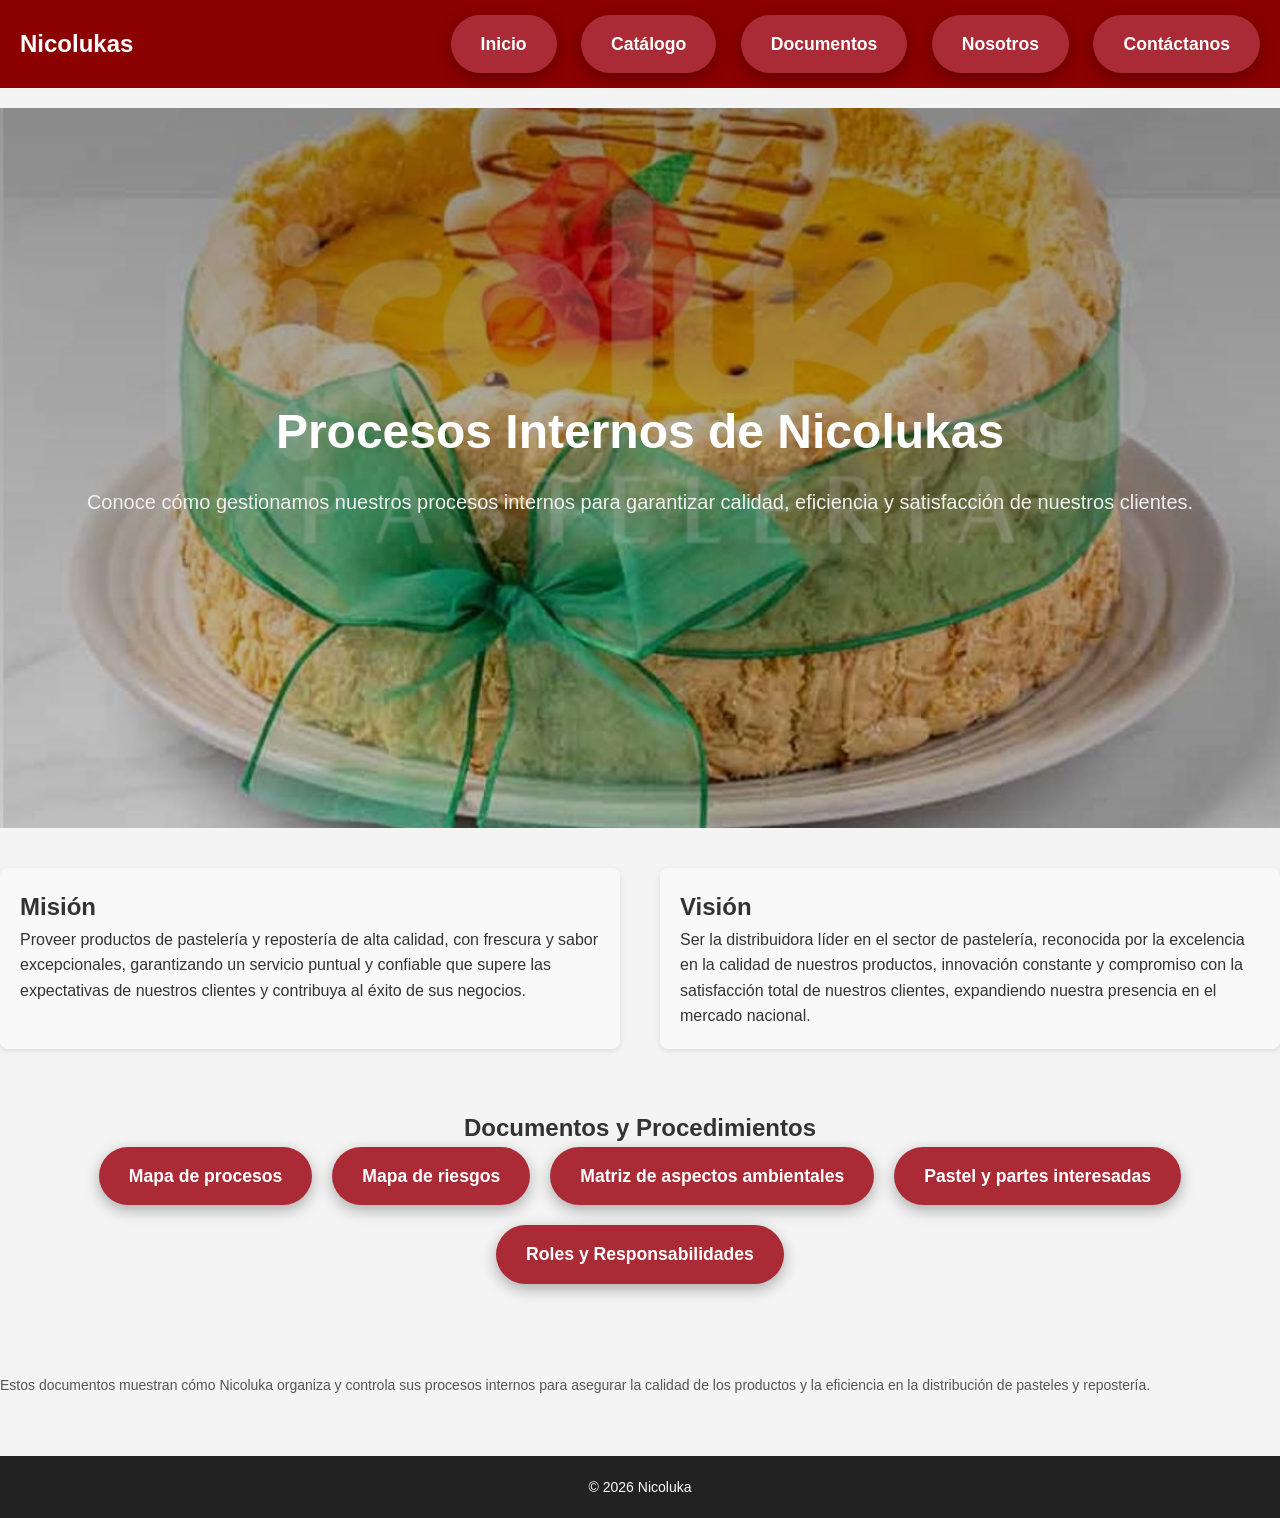
==== documentos.html @ bf9390b3 "primer commit" ====
<!DOCTYPE html>
<html lang="es">

<head>
  <meta charset="UTF-8">
  <meta name="viewport" content="width=device-width, initial-scale=1.0">
  <title>Documentos | Nicolukas</title>
  <link rel="stylesheet" href="styles.css">
</head>

<body>

<!-- HEADER -->
<header>
  <div class="nav">
    <h2>Nicolukas</h2>
<nav>
  <a href="index.html"target="_blank" rel="noopener noreferrer" class="boton-externo">Inicio</a> <!-- Sin clase -->
  <a href="https://nicolukas.com/catalogo/" target="_blank" rel="noopener noreferrer" class="boton-externo">Catálogo</a>
  <a href="documentos.html"target="_blank" rel="noopener noreferrer" class="boton-externo">Documentos</a> <!-- Sin clase -->
  <a href="https://nicolukas.com/" target="_blank" rel="noopener noreferrer" class="boton-externo">Nosotros</a>
  <a href="https://nicolukas.com/contactanos/" target="_blank" rel="noopener noreferrer" class="boton-externo">Contáctanos</a>
</nav>
  </div>
</header>

<!-- HERO -->
<section class="hero">

  <div class="hero-slider">
    <img src="img/3.jpg" class="slide active">
    <img src="img/4.jpg" class="slide">
    <img src="img/6.jpg" class="slide">
  </div>

  <div class="hero-content">
    <h1>Procesos Internos de Nicolukas</h1>
    <p>
      Conoce cómo gestionamos nuestros procesos internos para garantizar calidad,
      eficiencia y satisfacción de nuestros clientes.
    </p>
  </div>

</section>

<section class="seccion-mision-vision">
  <div class="seccion">
    <h2>Misión</h2>
    <p>
      Proveer productos de pastelería y repostería de alta calidad, con frescura y sabor excepcionales,
      garantizando un servicio puntual y confiable que supere las expectativas de nuestros clientes y
      contribuya al éxito de sus negocios.
    </p>
  </div>

  <div class="seccion">
    <h2>Visión</h2>
    <p>
      Ser la distribuidora líder en el sector de pastelería, reconocida por la excelencia en la calidad
      de nuestros productos, innovación constante y compromiso con la satisfacción total de nuestros clientes,
      expandiendo nuestra presencia en el mercado nacional.
    </p>
  </div>
</section>

<!-- DOCUMENTOS / PROCESOS -->
<section class="documentos">
  <h2>Documentos y Procedimientos</h2>

  <div class="botones-doc">

    <a href="pdf/mapa de procesos.pdf" target="_blank" class="boton-externo">
      Mapa de procesos
    </a>

    <a href="pdf/mapa de riesgo - mapa de calor.pdf" target="_blank" class="boton-externo">
      Mapa de riesgos
    </a>

    <a href="pdf/Matriz ambientales.pdf" target="_blank" class="boton-externo">
      Matriz de aspectos ambientales
    </a>

    <a href="pdf/Pastel y partes interesadas.pdf" target="_blank" class="boton-externo">
      Pastel y partes interesadas
    </a>

    <a href="pdf/roles.pdf" target="_blank" class="boton-externo">
      Roles y Responsabilidades
    </a>

  </div>
</section>

  <p style="margin-top:30px; font-size:14px; color:#555;">
    Estos documentos muestran cómo Nicoluka organiza y controla sus procesos internos para asegurar la calidad de los productos
    y la eficiencia en la distribución de pasteles y repostería.
  </p>
</section>




<!-- FOOTER -->
<footer>
  <p>© 2026 Nicoluka</p>
</footer>

<script src="script.js"></script>

</body>
</html>
---- styles.css ----
/* ================================
   RESET GENERAL
================================ */

*{
  margin:0;
  padding:0;
  box-sizing:border-box;
}

body{
  font-family: Arial, sans-serif;
  background:#f4f4f4;
  color:#333;
  line-height:1.6;
}

/* Evita que las imágenes se desborden */
img{
  max-width:100%;
  display:block;
}

/* ================================
   HEADER
================================ */

header{
  background:#8B0000;
  color:white;
  padding:15px 20px;
  position:relative;
  z-index:10;
}

.nav{
  display:flex;
  justify-content:space-between;
  align-items:center;
}

.nav h2{
  font-size:24px;
}

.nav nav a{
  color:white;
  text-decoration:none;
  margin-left:20px;
  font-weight:bold;
  transition:0.3s;
}

.nav nav a:hover{
  color:#ffe5e5;
}

/* ================================
   HERO SLIDER
================================ */

/* ================= HERO ================= */
.hero {
  position: relative;
  width: 100%;
  height: 80vh; /* ocupa 80% de la altura de la ventana */
  overflow: hidden;
  margin-top: 20px; /* separa del header */
}

/* ===== Contenedor de imágenes ===== */
.hero-slider {
  position: absolute;
  width: 100%;
  height: 100%;
  top: 0;
  left: 0;
}

/* ===== Imágenes ===== */
.hero-slider .slide {
  position: absolute;
  width: 100%;  /* cubre todo el ancho */
  height: 100%; /* cubre toda la altura */
  top: 0;
  left: 0;
  object-fit: cover;
  object-position: 50% 50%; /* 50% horizontal, 20% vertical (más hacia arriba) */
  opacity: 0;
  transition: opacity 1s ease-in-out;
}

/* Imagen activa */
.hero-slider .slide.active {
  opacity: 1;
}

/* ===== Overlay degradado ===== */
.hero::after {
  content: "";
  position: absolute;
  width: 100%;
  height: 100%;
  top: 0;
  left: 0;
  background: linear-gradient(rgba(0,0,0,0.4), rgba(0,0,0,0.2));
  z-index: 1;
}

/* ===== Contenido del hero ===== */
.hero-content {
  position: relative;
  z-index: 2;
  height: 100%;
  display: flex;
  flex-direction: column;
  justify-content: center;
  align-items: center;
  text-align: center;
  padding: 0 20px;
}

.hero-content h1 {
  font-size: 3rem;
  color: #fff;
  margin-bottom: 15px;
  animation: fadeInUp 1s ease forwards;
}

.hero-content p {
  font-size: 1.25rem;
  color: #f0f0f0;
  margin-bottom: 25px;
  animation: fadeInUp 1.2s ease forwards;
}

/* ===== Animación de aparición ===== */
@keyframes fadeInUp {
  0% { opacity: 0; transform: translateY(20px); }
  100% { opacity: 1; transform: translateY(0); }
}

/* ===== Botón externo ===== */
.boton-externo {
  display: inline-block;
  background: #aa2b36;
  color: white;
  padding: 15px 30px;
  border-radius: 50px;
  text-decoration: none;
  font-weight: bold;
  font-size: 1.1rem;
  box-shadow: 0 5px 15px rgba(0,0,0,0.3);
  transition: all 0.3s ease;
}

.boton-externo:hover {
  background: #e84118;
  transform: translateY(-3px);
  box-shadow: 0 10px 20px rgba(0,0,0,0.4);
}

/* ================================
   PRODUCTOS
================================ */

.productos{
  padding:60px 20px;
  text-align:center;
}

.productos h2{
  font-size:28px;
  margin-bottom:30px;
}

/* cards */

.cards{
  display:flex;
  justify-content:center;
  gap:30px;
  flex-wrap:wrap;
}

.card{
  background:white;
  padding:15px;
  border-radius:6px;
  width:280px;

  box-shadow:0 2px 6px rgba(0,0,0,0.1);
  transition:0.3s;
}

.card img{
  width:100%;
  border-radius:6px;
  margin-bottom:15px;
}

.card h3{
  font-size:20px;
  margin-bottom:10px;
}

.card p{
  font-size:14px;
}

.card:hover{
  transform:translateY(-5px);
  box-shadow:0 4px 12px rgba(0,0,0,0.2);
}

/* ================================
   DOCUMENTOS
================================ */

.documentos{
  padding:60px 20px;
  text-align:center;
}

.botones-doc{
  display:flex;
  justify-content:center;
  gap:20px;
  flex-wrap:wrap;
}

.botones-doc button{
  background:#8B0000;
  color:white;
  border:none;

  padding:15px 25px;

  border-radius:5px;
  cursor:pointer;

  font-weight:bold;

  transition:0.3s;
}

.botones-doc button:hover{
  background:#6a0000;
}

/* ================================
   MISIÓN Y VISIÓN
================================ */

.seccion-mision-vision{
  display:flex;
  gap:40px;
  justify-content:center;
  flex-wrap:wrap;
  margin-top:40px;
}

.seccion{
  flex:1;
  min-width:250px;

  background:#f9f9f9;

  padding:20px;

  border-radius:8px;

  box-shadow:0 2px 6px rgba(0,0,0,0.1);
}



/* ================================
   FOOTER
================================ */

footer{
  background:#222;
  color:white;
  text-align:center;
  padding:20px 0;
  margin-top:60px;
  font-size:14px;
}

/* ================================
   RESPONSIVE
================================ */

@media(max-width:768px){

  .nav{
    flex-direction:column;
  }

  .nav nav{
    margin-top:10px;
  }

  .hero{
    height:260px;
  }

  .hero-content h1{
    font-size:28px;
  }

  .hero-content p{
    font-size:16px;
  }

  .cards{
    flex-direction:column;
    align-items:center;
  }

}
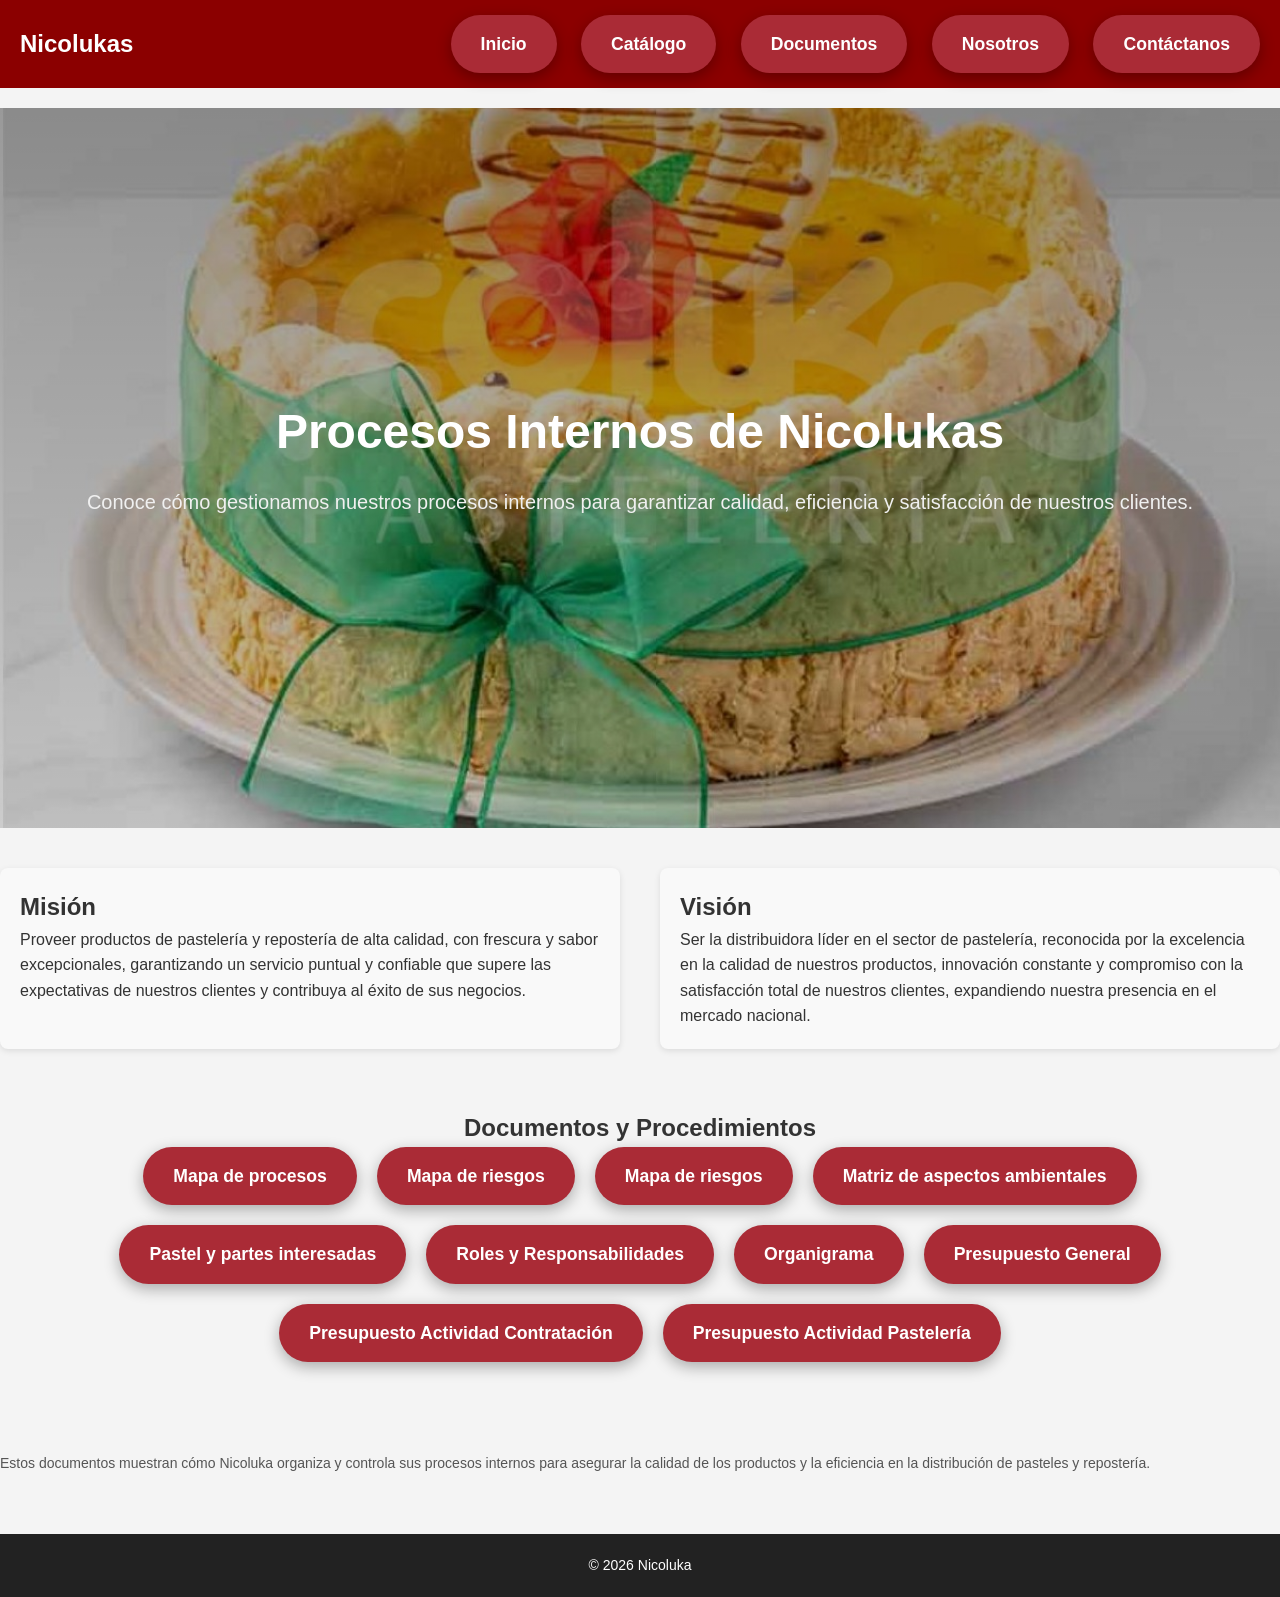
==== commit 0f0c1594: "aportes" ====
--- a/documentos.html
+++ b/documentos.html
@@ -73,10 +73,12 @@
       Mapa de procesos
     </a>
 
-    <a href="pdf/mapa de riesgo - mapa de calor.pdf" target="_blank" class="boton-externo">
+    <a href="mapa de riesgo.html" target="_blank" class="boton-externo">
       Mapa de riesgos
     </a>
-
+    <a href="mapa de calor.html" target="_blank" class="boton-externo">
+      Mapa de riesgos
+    </a>
     <a href="pdf/Matriz ambientales.pdf" target="_blank" class="boton-externo">
       Matriz de aspectos ambientales
     </a>
@@ -87,6 +89,20 @@
 
     <a href="pdf/roles.pdf" target="_blank" class="boton-externo">
       Roles y Responsabilidades
+    </a>
+    
+    <a href="oganigrama.html" target="_blank" class="boton-externo">
+      Organigrama
+    </a>
+        <a href="presupuesto general.html" target="_blank" class="boton-externo">
+      Presupuesto General
+    </a>
+            <a href="presupuestocontratacion.html" target="_blank" class="boton-externo">
+      Presupuesto Actividad Contratación
+    </a>
+
+                <a href="presupuestopastel.html" target="_blank" class="boton-externo">
+      Presupuesto Actividad Pastelería
     </a>
 
   </div>
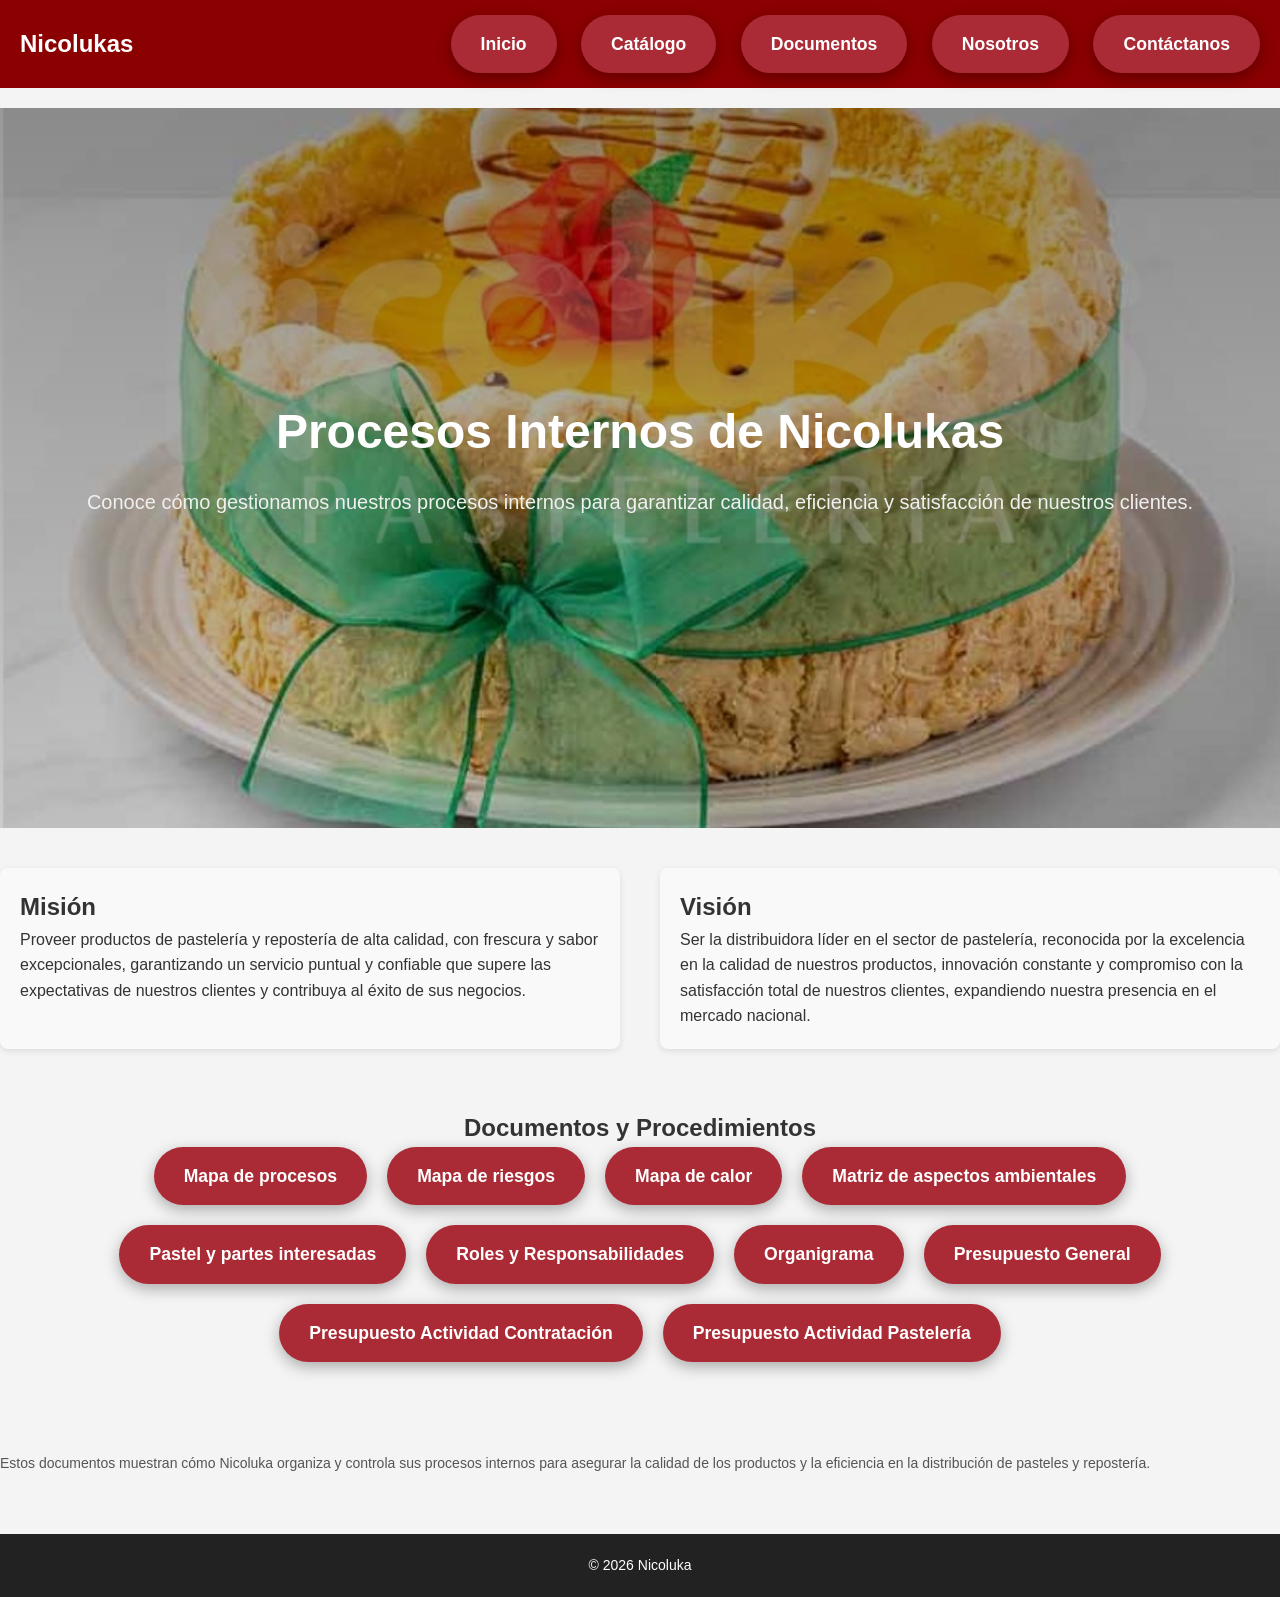
==== commit cd48bb27: "aportes" ====
--- a/documentos.html
+++ b/documentos.html
@@ -77,7 +77,7 @@
       Mapa de riesgos
     </a>
     <a href="mapa de calor.html" target="_blank" class="boton-externo">
-      Mapa de riesgos
+      Mapa de calor
     </a>
     <a href="pdf/Matriz ambientales.pdf" target="_blank" class="boton-externo">
       Matriz de aspectos ambientales
